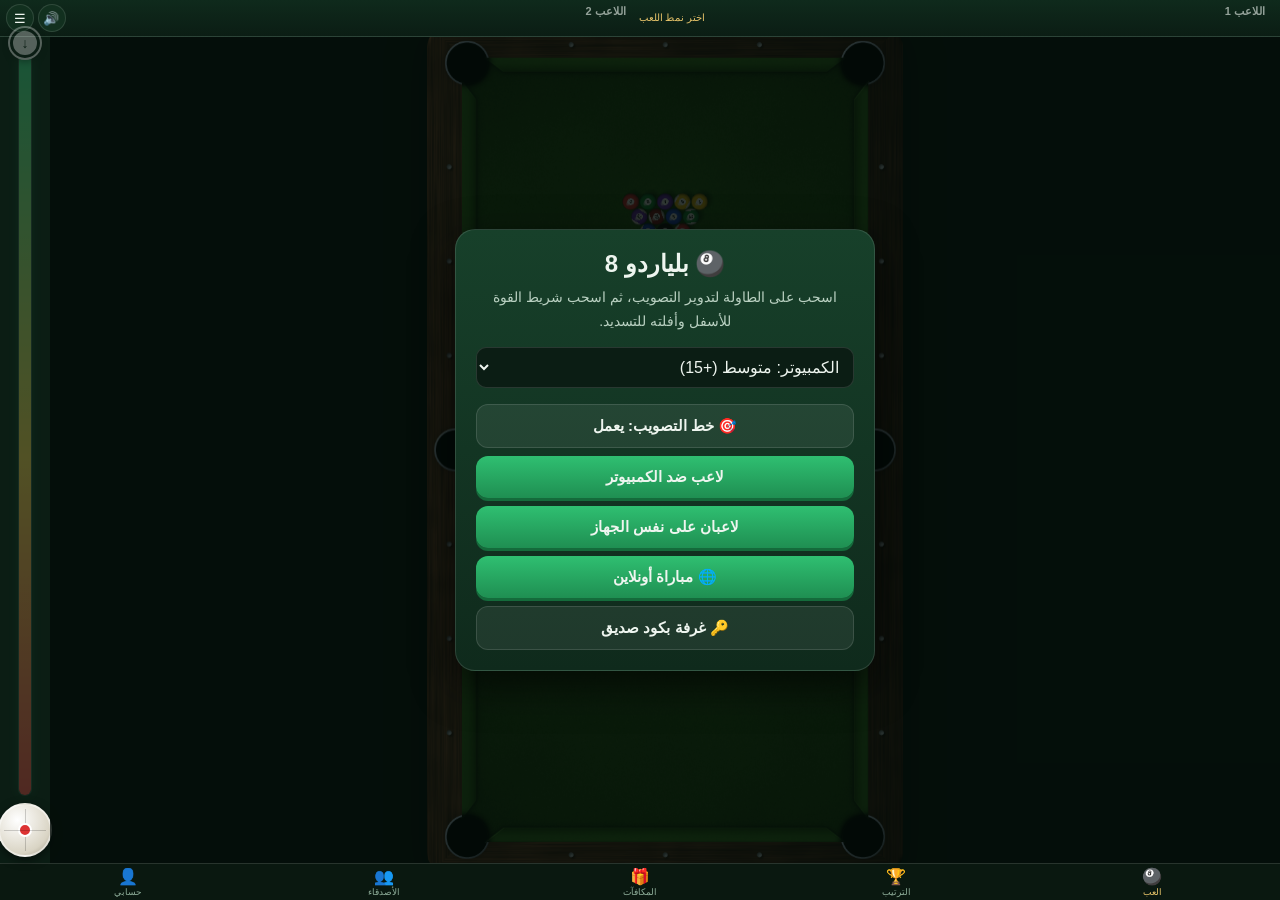
==== index.html @ 0532a727 "Add files via upload" ====
<!DOCTYPE html>
<html lang="ar" dir="rtl">
<head>
<meta charset="UTF-8">
<meta name="viewport" content="width=device-width,initial-scale=1,maximum-scale=1,user-scalable=no,viewport-fit=cover">
<meta name="theme-color" content="#0b1d14">
<title>بلياردو 8</title>
<link rel="stylesheet" href="css/style.css">
</head>
<body>
<div id="app">
  <section id="sc-play" class="screen">
    <header id="hud">
      <div class="player" id="p0"><span class="name">اللاعب 1</span><span class="grp">—</span><div class="tray"></div></div>
      <div id="status">اختر نمط اللعب</div>
      <div class="player" id="p1"><span class="name">اللاعب 2</span><span class="grp">—</span><div class="tray"></div></div>
      <div class="btns"><button id="btnSound" aria-label="الصوت">🔊</button><button id="btnMenu" aria-label="القائمة">☰</button></div>
    </header>
    <div id="playfield">
    <main id="stage">
      <canvas id="table"></canvas>
      <div id="rotate">📱 يفضَّل تدوير الهاتف أفقياً <button id="rotateClose">✕</button></div>
      <div id="menu" class="overlay">
        <div class="card">
          <h1 id="menuTitle">🎱 بلياردو 8</h1>
          <p id="menuMsg">اسحب على الطاولة لتدوير التصويب، ثم اسحب شريط القوة للأسفل وأفلته للتسديد.</p>
          <select id="level" aria-label="مستوى الكمبيوتر">
            <option value="easy">الكمبيوتر: سهل (+5)</option><option value="normal" selected>الكمبيوتر: متوسط (+15)</option><option value="hard">الكمبيوتر: صعب (+30)</option></select>
          <button class="ghost" id="btnGuide">🎯 خط التصويب: يعمل</button>
          <button class="primary" data-mode="cpu">لاعب ضد الكمبيوتر</button>
          <button class="primary" data-mode="pvp">لاعبان على نفس الجهاز</button>
          <button class="primary" id="btnOnline">🌐 مباراة أونلاين</button>
          <button class="ghost" id="btnRoom">🔑 غرفة بكود صديق</button>
          <button id="btnResume" class="ghost hidden">متابعة المباراة</button>
        </div>
      </div>
    </main>
    <aside id="side"><div id="power" class="off" aria-label="شريط القوة"><div id="knob">↓</div></div><div id="spin" aria-label="دوران الكرة"><b id="spinDot"></b></div></aside>
    </div>
  </section>

  <section id="sc-top" class="screen page hidden">
    <h2>🏆 الترتيب</h2>
    <div class="seg"><button data-by="points" class="on">النقاط</button><button data-by="wins">الانتصارات</button><button data-by="elo">القوة</button></div>
    <div id="topList"></div>
  </section>

  <section id="sc-rewards" class="screen page hidden">
    <div class="pcard"><div id="avatar">؟</div><div class="pi"><b id="pName">لاعب</b><small id="pLv">المستوى 1</small></div><div id="myPoints">⭐ 0</div></div>
    <h3>📅 التسجيل اليومي</h3>
    <div id="dayGrid"></div>
    <button class="primary" id="btnDaily">🎁 سجّل حضورك واستلم</button>
    <button class="ghost" id="btnChest">🎁 صندوق الهدايا اليومي</button>
    <h3>📺 مكافأة الإعلانات</h3>
    <button class="ghost" id="btnAd">📺 شاهد إعلانا واحصل على +10 نقاط</button>
    <h3>📋 المهام اليومية</h3><div id="missions"></div>
    <p class="hint" id="modeNote"></p>
  </section>

  <section id="sc-friends" class="screen page hidden">
    <h2>👥 الأصدقاء</h2>
    <div class="stat"><b id="refCount">0</b><span>صديق انضم عبر رابطك</span></div>
    <p class="hint">تحصل على +50 نقطة عندما يكمل صديقك أول مباراة له.</p>
    <button class="primary" id="btnShare">📤 شارك رابط البوت</button>
    <button class="ghost" id="btnCopy">🔗 نسخ الرابط</button>
  </section>

  <section id="sc-me" class="screen page hidden">
    <h2 id="meName">👤 حسابي</h2>
    <div class="lv"><b id="stLevel">المستوى 1</b><div class="bar"><i id="xpFill"></i></div><span id="xpTxt" class="hint"></span></div>
    <div class="grid">
      <div class="stat"><b id="stPoints">0</b><span>النقاط</span></div><div class="stat"><b id="stRank">#-</b><span>المرتبة</span></div>
      <div class="stat"><b id="stGames">0</b><span>المباريات</span></div><div class="stat"><b id="stWins">0</b><span>الانتصارات</span></div>
      <div class="stat"><b id="stStreak">0</b><span>أيام متتالية</span></div><div class="stat"><b id="stElo">1000</b><span id="stTier">برونزي</span></div>
    </div>
    <h2>🎯 العصي</h2><div id="cueGrid" class="grid"></div>
  </section>

  <nav id="tabs">
    <button data-tab="play" class="on"><b>🎱</b>العب</button>
    <button data-tab="top"><b>🏆</b>الترتيب</button>
    <button data-tab="rewards"><b>🎁</b>المكافآت</button>
    <button data-tab="friends"><b>👥</b>الأصدقاء</button>
    <button data-tab="me"><b>👤</b>حسابي</button>
  </nav>
</div>
<div id="toast"></div>
<div id="netbox" class="overlay hidden"><div class="card"><h1>🌐 أونلاين</h1><p id="netTxt">جارٍ البحث عن خصم…</p><button class="ghost" id="netCancel">إلغاء</button></div></div>
<div id="adbox" class="overlay hidden"><div class="card"><h1>📺 إعلان تجريبي</h1>
  <p>هذا إعلان تجريبي. ضع رقم وحدة Adsgram في telegram.js لعرض إعلانات حقيقية.</p>
  <button class="primary" id="adDone" disabled>⏳ 5</button><button class="ghost" id="adClose">إغلاق</button></div></div>

<script src="js/config.js"></script>
<script src="js/geom.js"></script>
<script src="js/audio.js"></script>
<script src="js/physics.js"></script>
<script src="js/renderer.js"></script>
<script src="js/ai.js"></script>
<script src="js/game.js"></script>
<script src="js/input.js"></script>
<script src="js/main.js"></script>
<script src="js/online.js"></script>
<script src="js/telegram.js"></script>
<!-- مكتبات خارجية بعد اللعبة وبدون حجب: لا تمنع اللعبة من العمل إن تأخرت أو حُجبت -->
<script async src="https://telegram.org/js/telegram-web-app.js"></script>
<script async src="https://sad.adsgram.ai/js/sad.min.js"></script>
</body>
</html>
---- css/style.css ----
/* بلياردو 8 — الأنماط (متوافقة مع index.html و main.js و telegram.js) */
*{box-sizing:border-box;-webkit-tap-highlight-color:transparent}
:root{--bg:#0b1d14;--panel:#12301f;--line:rgba(255,255,255,.12);--gold:#e8c46a;--txt:#eef5ef}
html,body{margin:0;height:100%;overflow:hidden;background:var(--bg);color:var(--txt);font-family:"Segoe UI",Tahoma,Arial,sans-serif;touch-action:none;user-select:none;-webkit-user-select:none;overscroll-behavior:none}
button{font:inherit;color:inherit;cursor:pointer;border:0}
.hidden{display:none!important}

#app{position:relative;display:flex;flex-direction:column;height:100%;height:100dvh;padding:env(safe-area-inset-top) env(safe-area-inset-right) env(safe-area-inset-bottom) env(safe-area-inset-left)}

/* الشريط العلوي */
#hud{display:grid;grid-template-columns:1fr auto 1fr auto;align-items:center;gap:8px;padding:6px 10px;background:linear-gradient(#0f2a1c,#0b1d14);border-bottom:1px solid var(--line)}
.player{display:flex;flex-direction:column;gap:2px;min-height:46px;padding:4px 10px;border-radius:12px;border:1px solid transparent;opacity:.6;transition:.2s}
.player.active{opacity:1;border-color:var(--gold);background:rgba(232,196,106,.1);box-shadow:0 0 12px rgba(232,196,106,.25)}
.player .name{font-weight:700;font-size:14px}
.player .grp{font-size:11px;color:#a9c4b2}
.tray{display:flex;flex-wrap:wrap;gap:3px;min-height:14px}
.tray i{width:14px;height:14px;border-radius:50%;border:1px solid rgba(255,255,255,.5)}
#status{min-width:110px;text-align:center;font-size:13px;color:var(--gold)}
.btns{display:flex;gap:6px}
.btns button{width:38px;height:38px;border-radius:50%;background:var(--panel);border:1px solid var(--line);font-size:17px}

/* منطقة الطاولة */
#stage{position:relative;flex:1;min-height:0;display:flex;align-items:center;justify-content:center;overflow:hidden}
#table{display:block;touch-action:none;filter:drop-shadow(0 8px 18px rgba(0,0,0,.55))}

/* شريط القوة (اسحب للأسفل ثم أفلت) */
#power{position:absolute;left:8px;top:50%;transform:translateY(-50%);width:36px;height:min(72%,280px);border-radius:18px;background:linear-gradient(#2fbf71,#e8c46a 55%,#e03131);border:2px solid rgba(255,255,255,.35);touch-action:none;transition:opacity .2s}
#power.off{opacity:.3;pointer-events:none}
#knob{position:absolute;left:50%;top:0;width:44px;height:44px;margin:-22px 0 0 -22px;border-radius:50%;background:#fff;color:#0b1d14;display:flex;align-items:center;justify-content:center;font-weight:700;box-shadow:0 2px 8px rgba(0,0,0,.5);pointer-events:none}

/* لوحة الدوران (spin) */
#spin{position:absolute;right:10px;bottom:10px;width:72px;height:72px;border-radius:50%;background:radial-gradient(circle at 35% 30%,#fff,#d9d4c4 70%,#9d9885);border:2px solid rgba(255,255,255,.5);box-shadow:0 3px 10px rgba(0,0,0,.5);touch-action:none}
#spin::before,#spin::after{content:"";position:absolute;background:rgba(0,0,0,.18)}
#spin::before{left:50%;top:8%;bottom:8%;width:1px}
#spin::after{top:50%;left:8%;right:8%;height:1px}
#spinDot{position:absolute;left:50%;top:50%;width:14px;height:14px;margin:-7px;border-radius:50%;background:#d33;border:2px solid #fff;pointer-events:none}

/* الرسائل */
#toast{position:absolute;top:10px;left:50%;max-width:80%;padding:8px 16px;border-radius:20px;background:rgba(0,0,0,.75);border:1px solid var(--line);font-size:14px;text-align:center;opacity:0;pointer-events:none;transform:translate(-50%,-10px);transition:.25s}
#toast.show{opacity:1;transform:translate(-50%,0)}

/* تنبيه تدوير الهاتف (يظهر في الوضع العمودي فقط) */
#rotate{display:none;position:absolute;left:0;right:0;bottom:0;padding:8px 12px;align-items:center;justify-content:space-between;background:#1d3d2a;font-size:13px}
#rotate button{background:none;font-size:18px}
@media (orientation:portrait){#rotate{display:flex}}

/* القوائم */
.overlay{position:fixed;inset:0;z-index:10;display:flex;align-items:center;justify-content:center;padding:12px;background:rgba(3,12,8,.82);backdrop-filter:blur(4px)}
.card{width:min(420px,100%);max-height:94vh;max-height:94dvh;overflow:auto;padding:20px;border-radius:20px;background:linear-gradient(#17402a,#0f2a1c);border:1px solid var(--line);box-shadow:0 14px 40px rgba(0,0,0,.6);text-align:center;touch-action:pan-y}
.card h1{margin:0 0 8px;font-size:24px}
.card p{margin:0 0 14px;color:#b9d0c1;font-size:14px;line-height:1.7}
.card button{display:block;width:100%;margin-top:8px;padding:12px;border-radius:12px;font-size:15px;font-weight:600}
.card button:active{transform:translateY(1px)}
.primary{background:linear-gradient(#2fbf71,#1f8f52);box-shadow:0 3px 0 #146b3b}
.ghost{background:rgba(255,255,255,.07);border:1px solid var(--line)}
#level{width:100%;padding:10px;margin-bottom:8px;border-radius:10px;background:#0b1d14;color:var(--txt);border:1px solid var(--line);font:inherit}

/* === إضافات تيليجرام: النقاط والترتيب === */
#myPoints{display:inline-block;margin:0 0 10px;padding:6px 14px;border-radius:20px;background:rgba(232,196,106,.15);color:var(--gold);font-weight:700;font-size:14px}
#topList{margin:10px 0;text-align:right;line-height:2;font-size:15px}
#topList div{padding:0 6px;border-bottom:1px solid var(--line)}

/* الهواتف الأفقية القصيرة */
@media (max-height:480px){
  #hud{padding:3px 8px}.player{min-height:38px;padding:2px 8px}.btns button{width:32px;height:32px}
  .card{padding:12px}.card h1{font-size:19px}.card p{margin-bottom:8px}.card button{padding:8px;margin-top:5px}
  #spin{width:62px;height:62px}
}

/* === التبويبات السفلية والصفحات === */
html,body{touch-action:manipulation}
.screen{flex:1;min-height:0;display:flex;flex-direction:column}
.page{overflow:auto;padding:16px;gap:10px;touch-action:pan-y}
.page h2{margin:0 0 4px;font-size:22px}
.page button{width:100%;padding:12px;border-radius:12px;font-weight:600;font-size:15px}
.hint{margin:0;color:#a9c4b2;font-size:13px;line-height:1.7}
.seg{display:flex;gap:6px}.seg button{padding:8px;background:var(--panel);border:1px solid var(--line)}.seg .on{background:var(--gold);color:#0b1d14}
.grid{display:grid;grid-template-columns:1fr 1fr;gap:10px}
.stat{display:flex;flex-direction:column;align-items:center;gap:4px;padding:14px;border-radius:14px;background:var(--panel);border:1px solid var(--line)}
.stat b{font-size:24px;color:var(--gold)}.stat span{font-size:12px;color:#a9c4b2}
#tabs{display:flex;background:#0a1810;border-top:1px solid var(--line)}
#tabs button{flex:1;display:flex;flex-direction:column;align-items:center;gap:1px;padding:7px 0;background:none;font-size:11px;color:#8fae9a}
#tabs button b{font-size:20px;font-weight:400}#tabs .on{color:var(--gold)}
#menu{position:absolute;z-index:5;backdrop-filter:none}
#rotate{bottom:0}
#toast{position:fixed;z-index:30;top:calc(10px + env(safe-area-inset-top))}
@media (max-height:480px){#tabs button{flex-direction:row;justify-content:center;gap:5px;padding:4px 0}#tabs button b{font-size:16px}}

/* === تخطيط عمودي + المستويات والعصي === */
#playfield{flex:1;min-height:0;display:flex}
#playfield #stage{flex:1;min-width:0}
#side{width:64px;display:flex;flex-direction:column;align-items:center;gap:12px;padding:10px 0}
#side #power{position:relative;left:auto;top:auto;transform:none;flex:1;height:auto;min-height:120px}
#side #spin{position:relative;right:auto;bottom:auto;flex:none}
#rotate{display:none!important}
.lv{display:flex;flex-direction:column;gap:6px}.lv b{color:var(--gold);font-size:18px}
.bar{height:10px;border-radius:5px;background:var(--panel);overflow:hidden}
.bar i{display:block;height:100%;width:0;background:linear-gradient(90deg,#2fbf71,var(--gold));transition:width .4s}
.cue{display:flex;flex-direction:column;gap:6px;align-items:center;padding:10px;border-radius:12px;background:var(--panel);border:1px solid var(--line);font-size:13px}
.cue i{display:block;width:100%;height:7px;border-radius:4px}.cue small{color:#a9c4b2;min-height:14px}
.cue.on{border-color:var(--gold);box-shadow:0 0 10px rgba(232,196,106,.35)}.cue.lock{opacity:.5}

/* === شريط قوة حديث رفيع + المهام === */
#side #power{width:12px;border-radius:6px;border:0;background:linear-gradient(#35d489,#f2c94c 55%,#ef4444);box-shadow:0 0 0 1px rgba(255,255,255,.16),0 0 14px rgba(53,212,137,.22)}
#knob{width:30px;height:30px;margin:-15px 0 0 -15px;font-size:14px;background:#fff;border:3px solid #0b1d14;box-shadow:0 0 0 2px #fff,0 3px 10px rgba(0,0,0,.6)}
#side #spin{width:54px;height:54px}
.page h3{margin:8px 0 0;font-size:16px}
.mission{display:flex;align-items:center;gap:10px;padding:10px;border-radius:12px;background:var(--panel);border:1px solid var(--line)}
.mission>div{flex:1}.mission small{display:block;color:#a9c4b2;font-size:12px;margin:2px 0 6px}
.mission .bar{height:6px}.mission button{width:auto;padding:8px 12px;border-radius:10px;background:var(--gold);color:#0b1d14;font-size:13px}
.mission button:disabled{opacity:.5;background:var(--line);color:var(--txt)}

/* === بطاقة اللاعب والتسجيل اليومي === */
.pcard{display:flex;align-items:center;gap:12px;padding:12px;border-radius:16px;background:linear-gradient(135deg,#17402a,#0f2a1c);border:1px solid var(--line)}
#avatar{width:48px;height:48px;border-radius:50%;display:flex;align-items:center;justify-content:center;font-size:22px;font-weight:700;background:linear-gradient(#e8c46a,#b8862b);color:#0b1d14}
.pi{flex:1;display:flex;flex-direction:column}.pi b{font-size:17px}.pi small{color:#a9c4b2}
#dayGrid{display:grid;grid-template-columns:repeat(7,1fr);gap:6px}
.day{display:flex;flex-direction:column;align-items:center;gap:2px;padding:8px 2px;border-radius:10px;background:var(--panel);border:1px solid var(--line);font-size:11px}
.day b{color:var(--gold);font-size:13px}.day.done{background:#1f6b3d;border-color:#2fbf71}.day.done::after{content:"✓";color:#fff}
.day.next{border-color:var(--gold);box-shadow:0 0 10px rgba(232,196,106,.45)}
#btnDaily:disabled{opacity:.55}

/* كرات HUD ثلاثية الأبعاد */
.tray i{width:22px;height:22px;border:0;background-size:cover;box-shadow:0 2px 5px rgba(0,0,0,.65),inset 0 0 0 1px rgba(255,255,255,.12)}
.tray{gap:4px}

/* === واجهة مضغوطة: شاشة أكبر للطاولة === */
#hud{padding:2px 6px;gap:4px}
.player{min-height:0;padding:2px 8px;gap:1px;border-radius:12px}
.player .name{font-size:11px;max-width:96px;overflow:hidden;white-space:nowrap;text-overflow:ellipsis}
.player .grp{display:none}
.tray{flex-wrap:nowrap;gap:2px;min-height:12px}
.tray i{width:14px;height:14px;box-shadow:0 1px 3px rgba(0,0,0,.6)}
#status{font-size:10px;min-width:48px;max-width:70px;line-height:1.2}
.btns{gap:4px}.btns button{width:28px;height:28px;font-size:13px}
#tabs button{padding:3px 0;font-size:9px}#tabs button b{font-size:16px}
#side{width:50px;padding:6px 0;gap:8px}
@media (max-width:380px){.tray i{width:12px;height:12px}.player .name{max-width:70px}}
.cue small.rar{font-size:10px}.cue .r0{color:#a9c4b2}.cue .r1{color:#5aa7ff}.cue .r2{color:#c084fc}.cue .r3{color:#ffd34d}
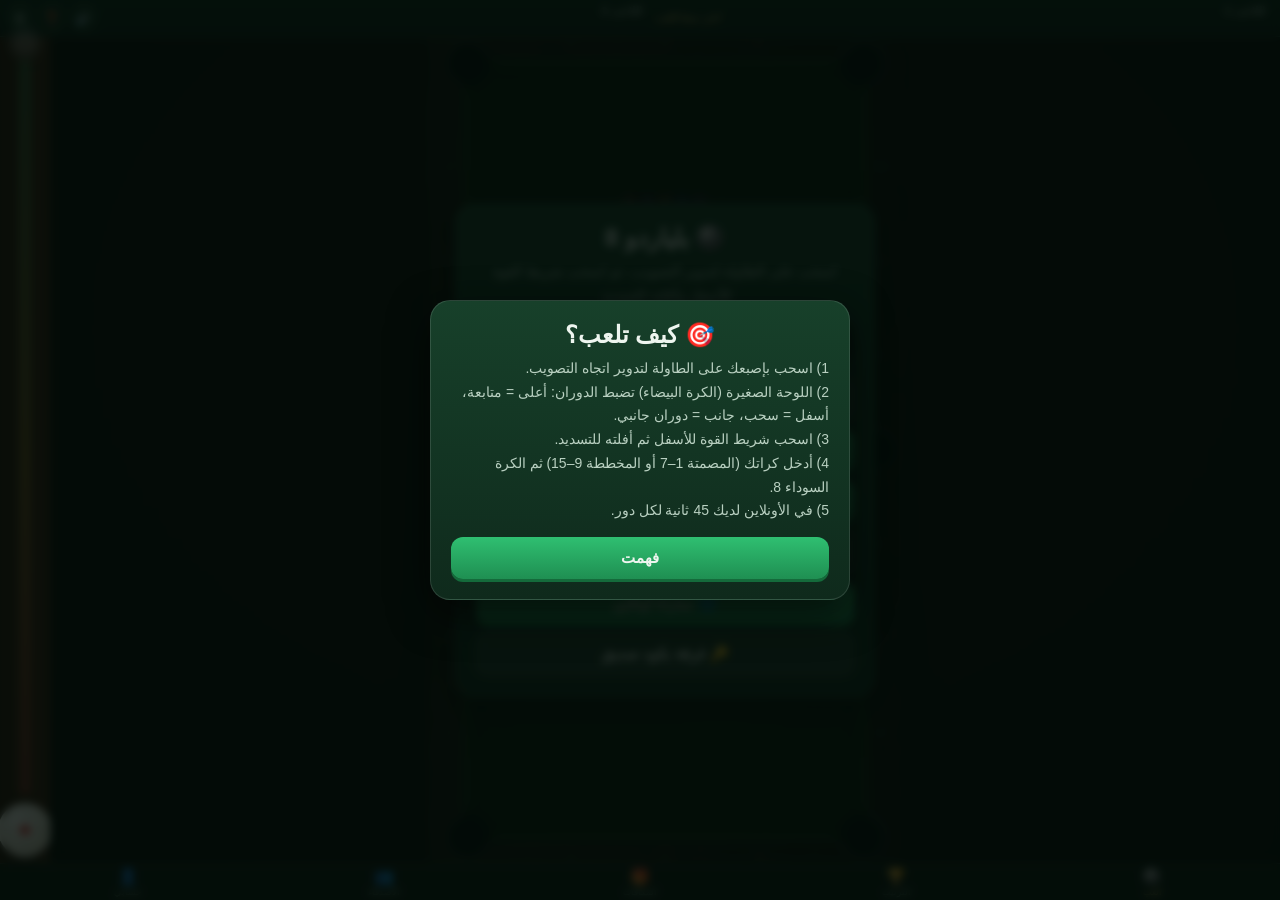
==== commit 247c5c75: "update 1" ====
--- a/index.html
+++ b/index.html
@@ -14,7 +14,7 @@
       <div class="player" id="p0"><span class="name">اللاعب 1</span><span class="grp">—</span><div class="tray"></div></div>
       <div id="status">اختر نمط اللعب</div>
       <div class="player" id="p1"><span class="name">اللاعب 2</span><span class="grp">—</span><div class="tray"></div></div>
-      <div class="btns"><button id="btnSound" aria-label="الصوت">🔊</button><button id="btnMenu" aria-label="القائمة">☰</button></div>
+      <div class="btns"><button id="btnSound" aria-label="الصوت">🔊</button><button id="btnHelp" aria-label="مساعدة">❓</button><button id="btnMenu" aria-label="القائمة">☰</button></div>
     </header>
     <div id="playfield">
     <main id="stage">
@@ -29,6 +29,7 @@
           <button class="ghost" id="btnGuide">🎯 خط التصويب: يعمل</button>
           <button class="primary" data-mode="cpu">لاعب ضد الكمبيوتر</button>
           <button class="primary" data-mode="pvp">لاعبان على نفس الجهاز</button>
+          <button class="ghost" data-mode="practice">🎯 تدريب (بدون خصم)</button>
           <button class="primary" id="btnOnline">🌐 مباراة أونلاين</button>
           <button class="ghost" id="btnRoom">🔑 غرفة بكود صديق</button>
           <button id="btnResume" class="ghost hidden">متابعة المباراة</button>
@@ -74,6 +75,8 @@
       <div class="stat"><b id="stStreak">0</b><span>أيام متتالية</span></div><div class="stat"><b id="stElo">1000</b><span id="stTier">برونزي</span></div>
     </div>
     <h2>🎯 العصي</h2><div id="cueGrid" class="grid"></div>
+    <h2>🏅 الإنجازات</h2><div id="badges" class="grid3"></div>
+    <h2>⚙️ الإعدادات</h2><label class="row">🔊 الصوت <input type="range" id="vol" min="0" max="100" value="90"></label><button class="ghost" id="btnVib">📳 الاهتزاز: يعمل</button>
   </section>
 
   <nav id="tabs">
@@ -85,6 +88,9 @@
   </nav>
 </div>
 <div id="toast"></div>
+<div id="help" class="overlay hidden"><div class="card"><h1>🎯 كيف تلعب؟</h1>
+  <p style="text-align:right">1) اسحب بإصبعك على الطاولة لتدوير اتجاه التصويب.<br>2) اللوحة الصغيرة (الكرة البيضاء) تضبط الدوران: أعلى = متابعة، أسفل = سحب، جانب = دوران جانبي.<br>3) اسحب شريط القوة للأسفل ثم أفلته للتسديد.<br>4) أدخل كراتك (المصمتة 1–7 أو المخططة 9–15) ثم الكرة السوداء 8.<br>5) في الأونلاين لديك 45 ثانية لكل دور.</p>
+  <button class="primary" id="helpOk">فهمت</button></div></div>
 <div id="netbox" class="overlay hidden"><div class="card"><h1>🌐 أونلاين</h1><p id="netTxt">جارٍ البحث عن خصم…</p><button class="ghost" id="netCancel">إلغاء</button></div></div>
 <div id="adbox" class="overlay hidden"><div class="card"><h1>📺 إعلان تجريبي</h1>
   <p>هذا إعلان تجريبي. ضع رقم وحدة Adsgram في telegram.js لعرض إعلانات حقيقية.</p>
--- a/css/style.css
+++ b/css/style.css
@@ -137,3 +137,15 @@
 #side{width:50px;padding:6px 0;gap:8px}
 @media (max-width:380px){.tray i{width:12px;height:12px}.player .name{max-width:70px}}
 .cue small.rar{font-size:10px}.cue .r0{color:#a9c4b2}.cue .r1{color:#5aa7ff}.cue .r2{color:#c084fc}.cue .r3{color:#ffd34d}
+
+/* خلفية بلون خشب الطاولة حول الإطار بدل الفراغ الداكن */
+#stage{background:radial-gradient(ellipse at 50% 45%,rgba(0,0,0,0) 40%,rgba(0,0,0,.6) 100%),repeating-linear-gradient(90deg,rgba(255,205,160,.04) 0 3px,rgba(0,0,0,.06) 3px 8px),linear-gradient(#4a2a15,#2f1a0d)}
+#playfield{background:#2b180c}
+#side{background:linear-gradient(90deg,#2b180c,#3a2112)}
+
+/* إنجازات وإعدادات وتعليمات */
+.grid3{display:grid;grid-template-columns:repeat(3,1fr);gap:8px}
+.badge{display:flex;flex-direction:column;align-items:center;gap:4px;padding:10px 4px;border-radius:12px;background:var(--panel);border:1px solid var(--line);font-size:11px;text-align:center;opacity:.4;filter:grayscale(1)}
+.badge b{font-size:22px;font-weight:400}.badge.on{opacity:1;filter:none;border-color:var(--gold)}
+.row{display:flex;align-items:center;gap:10px}.row input{flex:1}
+#help{z-index:40;position:fixed}
